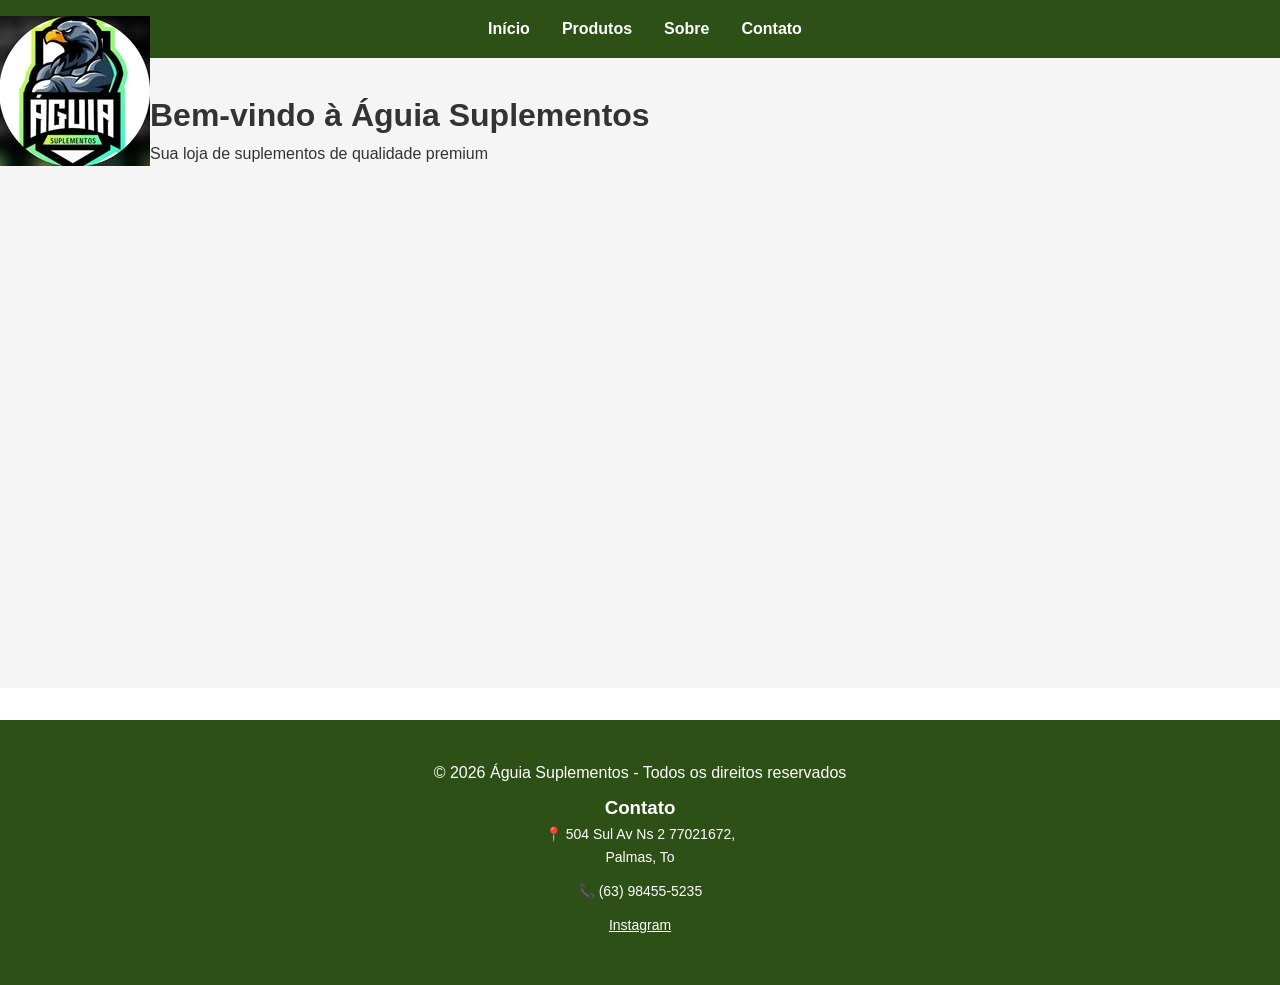
==== index.html @ 70533b99 "Add logo image to header in index.html" ====
<!DOCTYPE html>
<html lang="pt-BR">
<head>
    <meta charset="UTF-8">
    <meta name="viewport" content="width=device-width, initial-scale=1.0">
    <title>Águia Suplementos</title>
    <link rel="stylesheet" href="style.css">
    
</head>
<body>
    <header>

        <div id="logo">
             <img src="imagens/logo.jpg" >
        </div>
        <nav class="container">
            <ul>
                <li><a href="index.html">Início</a></li>
                <li><a href="produtos.html">Produtos</a></li>
                <li><a href="sobre.html">Sobre</a></li>
                <li><a href="#contato">Contato</a></li>
            </ul>
        </nav>
    </header>

    <main>
        <div class="container">
            <h1 id="inicio">Bem-vindo à Águia Suplementos</h1>
            <p>Sua loja de suplementos de qualidade premium</p>
            <section id="produtos">

                
           
                    </div>
                </div>
            </section>
        </div>
    </main>

    <footer>
        <div class="container">
            <p>&copy; 2026 Águia Suplementos - Todos os direitos reservados</p>

               <div class="footer-col">
                    <h3>Contato</h3>
                    <ul class="contact-list">
                        <li>📍 504 Sul Av Ns 2 77021672, <br>Palmas, To</li>
                        <li>📞 (63) 98455-5235</li>
                        <li><a href="https://www.instagram.com/aguiasuplementos.palmas/">Instagram</a></li>
                    </ul>
                    <div class="social-links">
                
                    </div>
                </div>
        </div>
    </footer>
</body>
</html>
---- style.css ----
* {
            margin: 0;
            padding: 0;
            box-sizing: border-box;
        }

        body {
            font-family: Arial, sans-serif;
            line-height: 1.6;
            color: #333;
        }

        header {
            background-color: #2d5016;
            color: white;
            padding: 1rem 0;
            position: sticky;
            top: 0;
        }
        header #logo{
            float:left;
            border-radius: 200%;
        }

        nav ul {
            list-style: none;
            display: flex;
            justify-content: center;
            gap: 2rem;
        }

        nav a {
            color: white;
            text-decoration: none;
            font-weight: bold;
        }

        nav a:hover {
            color: #a8d5ba;
        }

        main {
            min-height: 70vh;
            padding: 2rem;
            background-color: #f5f5f5;
        }

        .container {
            max-width: 1000px;
            margin: 0 auto;
        }

        .produtos {
            display: grid;
            grid-template-columns: repeat(auto-fit, minmax(500px, 1fr));
            gap: 2rem;
            margin-top: 2rem;
        }

        .produto {
            background: white;
            padding: 1.5rem;
            border-radius: 8px;
            box-shadow: 0 2px 5px rgba(0, 0, 0, 0.1);
            border-left: 4px solid #4caf50;
        }

        footer {
            background-color: #2d5016;
            color: white;
            text-align: center;
            padding: 2rem;
            margin-top: 2rem;
        }

        footer p {
            margin: 0.5rem 0;
        }
        .contact-list li {
    font-size: 0.875rem;
    margin-bottom: 0.75rem;
    list-style-type: none;
}
.contact-list li a{
    color: white;
}

.social-links {
    display: flex;
    gap: 1rem;
    margin-top: 1rem;
}
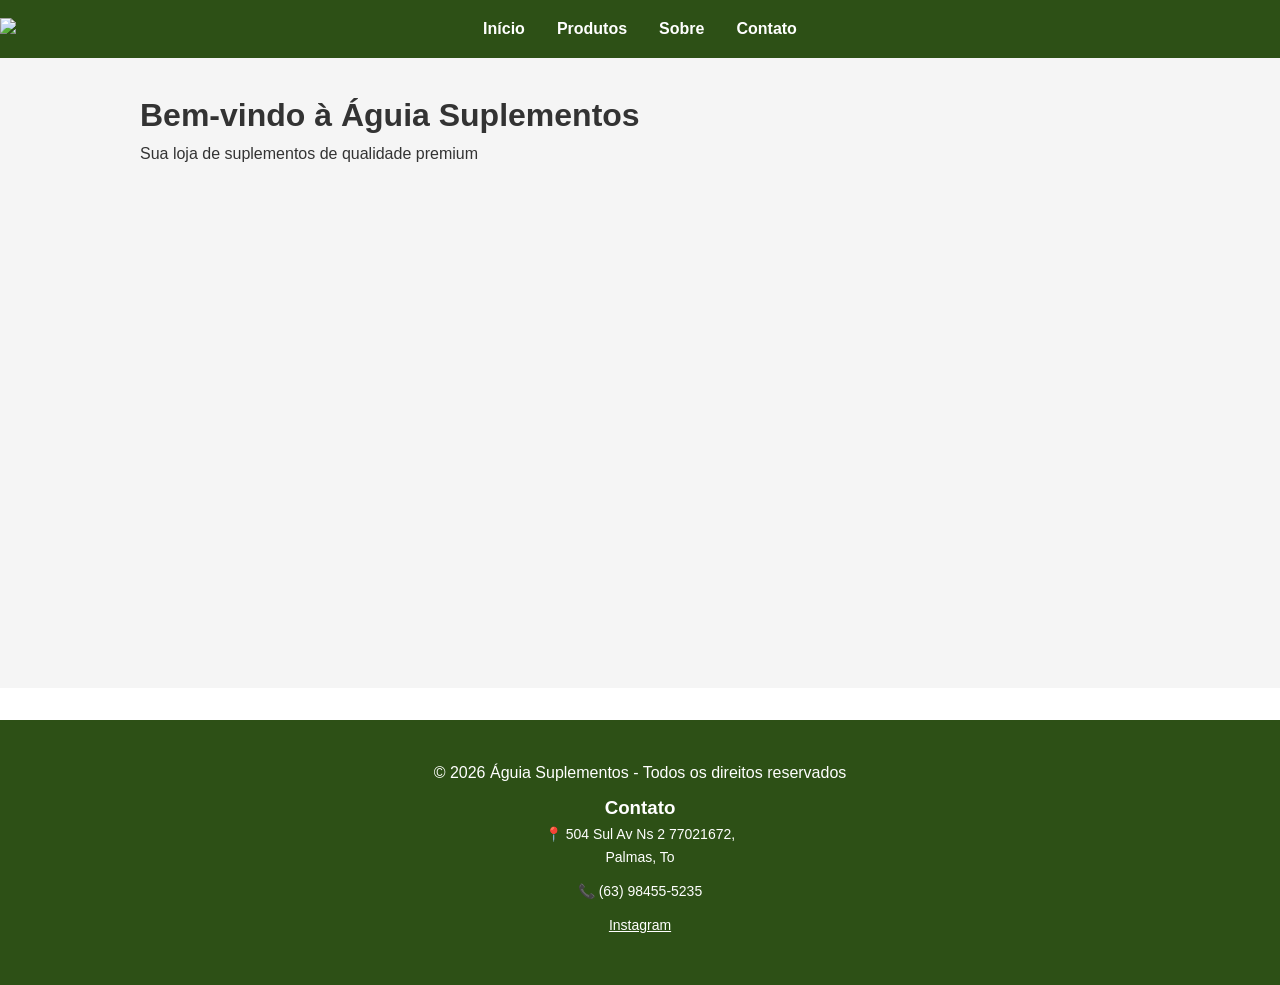
==== commit 5c306602: "Update index.html" ====
--- a/index.html
+++ b/index.html
@@ -11,7 +11,7 @@
     <header>
 
         <div id="logo">
-             <img src="imagens/logo.jpg" >
+             <img src="imagens/Logo3.png" height="180px" >
         </div>
         <nav class="container">
             <ul>
@@ -29,7 +29,7 @@
             <p>Sua loja de suplementos de qualidade premium</p>
             <section id="produtos">
 
-                
+
            
                     </div>
                 </div>
--- a/style.css
+++ b/style.css
@@ -20,7 +20,7 @@
         }
         header #logo{
             float:left;
-            border-radius: 200%;
+            border-radius: 100%;
         }
 
         nav ul {
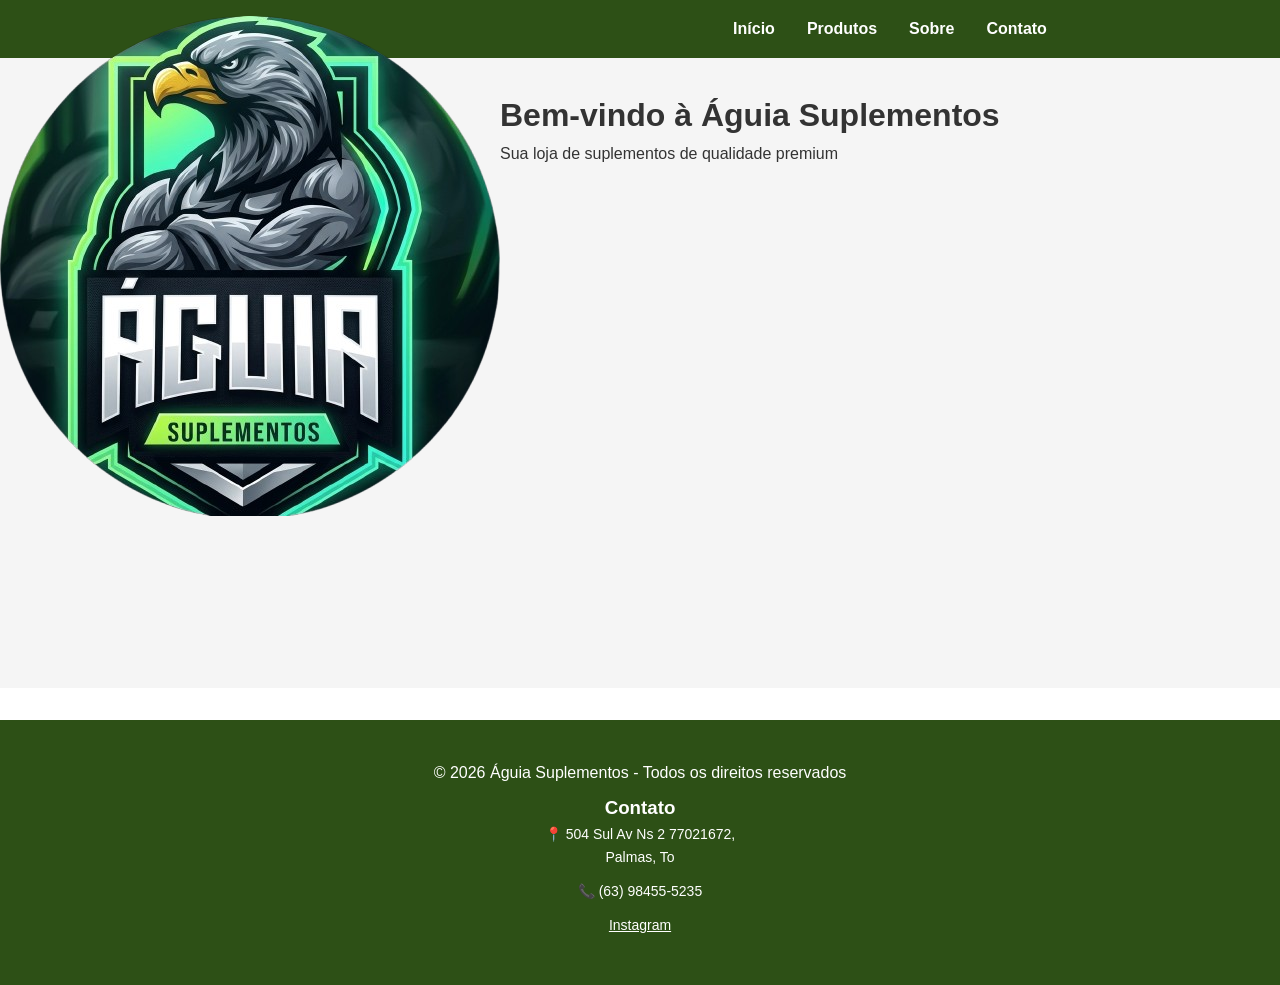
==== commit b9bcce2c: "Update index.html" ====
--- a/index.html
+++ b/index.html
@@ -5,35 +5,34 @@
     <meta name="viewport" content="width=device-width, initial-scale=1.0">
     <title>Águia Suplementos</title>
     <link rel="stylesheet" href="style.css">
-    
 </head>
+
 <body>
-    <header>
+    <header class="topo">
+        
+        <div class="container-header">
+            <div id="logo">
+                <img src="imagens/Logo3.png">
+            </div>
 
-        <div id="logo">
-             <img src="imagens/Logo3.png" height="180px" >
+            <nav>
+                <ul>
+                    <li><a href="index.html">Início</a></li>
+                    <li><a href="produtos.html">Produtos</a></li>
+                    <li><a href="sobre.html">Sobre</a></li>
+                    <li><a href="#contato">Contato</a></li>
+                </ul>
+            </nav>
         </div>
-        <nav class="container">
-            <ul>
-                <li><a href="index.html">Início</a></li>
-                <li><a href="produtos.html">Produtos</a></li>
-                <li><a href="sobre.html">Sobre</a></li>
-                <li><a href="#contato">Contato</a></li>
-            </ul>
-        </nav>
+
     </header>
 
     <main>
         <div class="container">
             <h1 id="inicio">Bem-vindo à Águia Suplementos</h1>
             <p>Sua loja de suplementos de qualidade premium</p>
-            <section id="produtos">
 
-
-           
-                    </div>
-                </div>
-            </section>
+            <section id="produtos"></section>
         </div>
     </main>
 
@@ -41,17 +40,15 @@
         <div class="container">
             <p>&copy; 2026 Águia Suplementos - Todos os direitos reservados</p>
 
-               <div class="footer-col">
-                    <h3>Contato</h3>
-                    <ul class="contact-list">
-                        <li>📍 504 Sul Av Ns 2 77021672, <br>Palmas, To</li>
-                        <li>📞 (63) 98455-5235</li>
-                        <li><a href="https://www.instagram.com/aguiasuplementos.palmas/">Instagram</a></li>
-                    </ul>
-                    <div class="social-links">
-                
-                    </div>
-                </div>
+            <div class="footer-col">
+                <h3>Contato</h3>
+                <ul class="contact-list">
+                    <li>📍 504 Sul Av Ns 2 77021672, <br>Palmas, To</li>
+                    <li>📞 (63) 98455-5235</li>
+                    <li><a href="https://www.instagram.com/aguiasuplementos.palmas/">Instagram</a></li>
+                </ul>
+                <div class="social-links"></div>
+            </div>
         </div>
     </footer>
 </body>
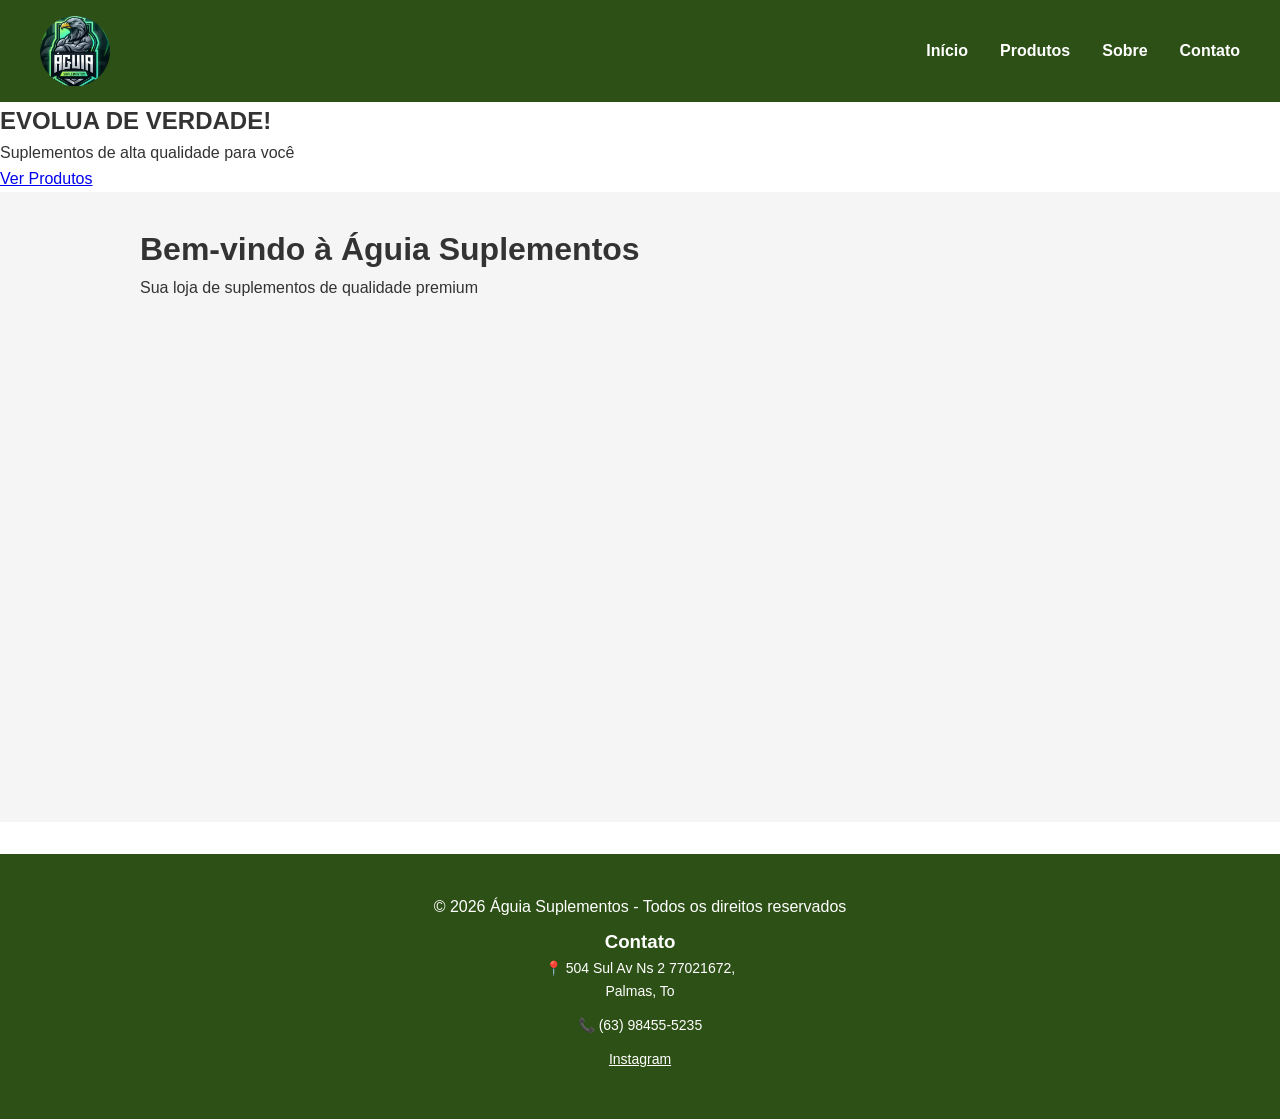
==== commit ffc2363f: "Add hero section to index.html Added a hero section with a call-to-action button." ====
--- a/index.html
+++ b/index.html
@@ -26,7 +26,13 @@
         </div>
 
     </header>
-
+    <section class="hero">
+        <div class="texto-hero">
+        <h1>EVOLUA DE VERDADE!</h1>
+        <p>Suplementos de alta qualidade para você</p>
+        <a href="produtos.html" class="btn-hero">Ver Produtos</a>
+    </div>
+</section>
     <main>
         <div class="container">
             <h1 id="inicio">Bem-vindo à Águia Suplementos</h1>
--- a/style.css
+++ b/style.css
@@ -1,88 +1,104 @@
+* {
+    margin: 0;
+    padding: 0;
+    box-sizing: border-box;
+}
 
-        * {
-            margin: 0;
-            padding: 0;
-            box-sizing: border-box;
-        }
+body {
+    font-family: Arial, sans-serif;
+    line-height: 1.6;
+    color: #333;
+}
 
-        body {
-            font-family: Arial, sans-serif;
-            line-height: 1.6;
-            color: #333;
-        }
+header {
+    background-color: #2d5016;
+    color: white;
+    padding: 1rem 0;
+    position: sticky;
+    top: 0;
+}
 
-        header {
-            background-color: #2d5016;
-            color: white;
-            padding: 1rem 0;
-            position: sticky;
-            top: 0;
-        }
-        header #logo{
-            float:left;
-            border-radius: 100%;
-        }
+.container-header {
+    max-width: 1200px;
+    margin: 0 auto;
+    display: flex;
+    align-items: center;
+    justify-content: space-between;
+}
 
-        nav ul {
-            list-style: none;
-            display: flex;
-            justify-content: center;
-            gap: 2rem;
-        }
 
-        nav a {
-            color: white;
-            text-decoration: none;
-            font-weight: bold;
-        }
+header #logo img {
+    height: 70px;
+    display: block;
+}
 
-        nav a:hover {
-            color: #a8d5ba;
-        }
 
-        main {
-            min-height: 70vh;
-            padding: 2rem;
-            background-color: #f5f5f5;
-        }
+header #logo {
+    float: none;
+}
 
-        .container {
-            max-width: 1000px;
-            margin: 0 auto;
-        }
 
-        .produtos {
-            display: grid;
-            grid-template-columns: repeat(auto-fit, minmax(500px, 1fr));
-            gap: 2rem;
-            margin-top: 2rem;
-        }
+nav ul {
+    list-style: none;
+    display: flex;
+    gap: 2rem;
+}
 
-        .produto {
-            background: white;
-            padding: 1.5rem;
-            border-radius: 8px;
-            box-shadow: 0 2px 5px rgba(0, 0, 0, 0.1);
-            border-left: 4px solid #4caf50;
-        }
+nav a {
+    color: white;
+    text-decoration: none;
+    font-weight: bold;
+}
 
-        footer {
-            background-color: #2d5016;
-            color: white;
-            text-align: center;
-            padding: 2rem;
-            margin-top: 2rem;
-        }
+nav a:hover {
+    color: #a8d5ba;
+}
 
-        footer p {
-            margin: 0.5rem 0;
-        }
-        .contact-list li {
+main {
+    min-height: 70vh;
+    padding: 2rem;
+    background-color: #f5f5f5;
+}
+
+.container {
+    max-width: 1000px;
+    margin: 0 auto;
+}
+
+.produtos {
+    display: grid;
+    grid-template-columns: repeat(auto-fit, minmax(500px, 1fr));
+    gap: 2rem;
+    margin-top: 2rem;
+}
+
+.produto {
+    background: white;
+    padding: 1.5rem;
+    border-radius: 8px;
+    box-shadow: 0 2px 5px rgba(0, 0, 0, 0.1);
+    border-left: 4px solid #4caf50;
+}
+
+footer {
+    background-color: #2d5016;
+    color: white;
+    text-align: center;
+    padding: 2rem;
+    margin-top: 2rem;
+}
+
+footer p {
+    margin: 0.5rem 0;
+}
+
+.contact-list li {
     font-size: 0.875rem;
     margin-bottom: 0.75rem;
     list-style-type: none;
 }
-.contact-list li a{
+
+.contact-list li a {
     color: white;
 }
 
@@ -91,5 +107,3 @@
     gap: 1rem;
     margin-top: 1rem;
 }
-
-
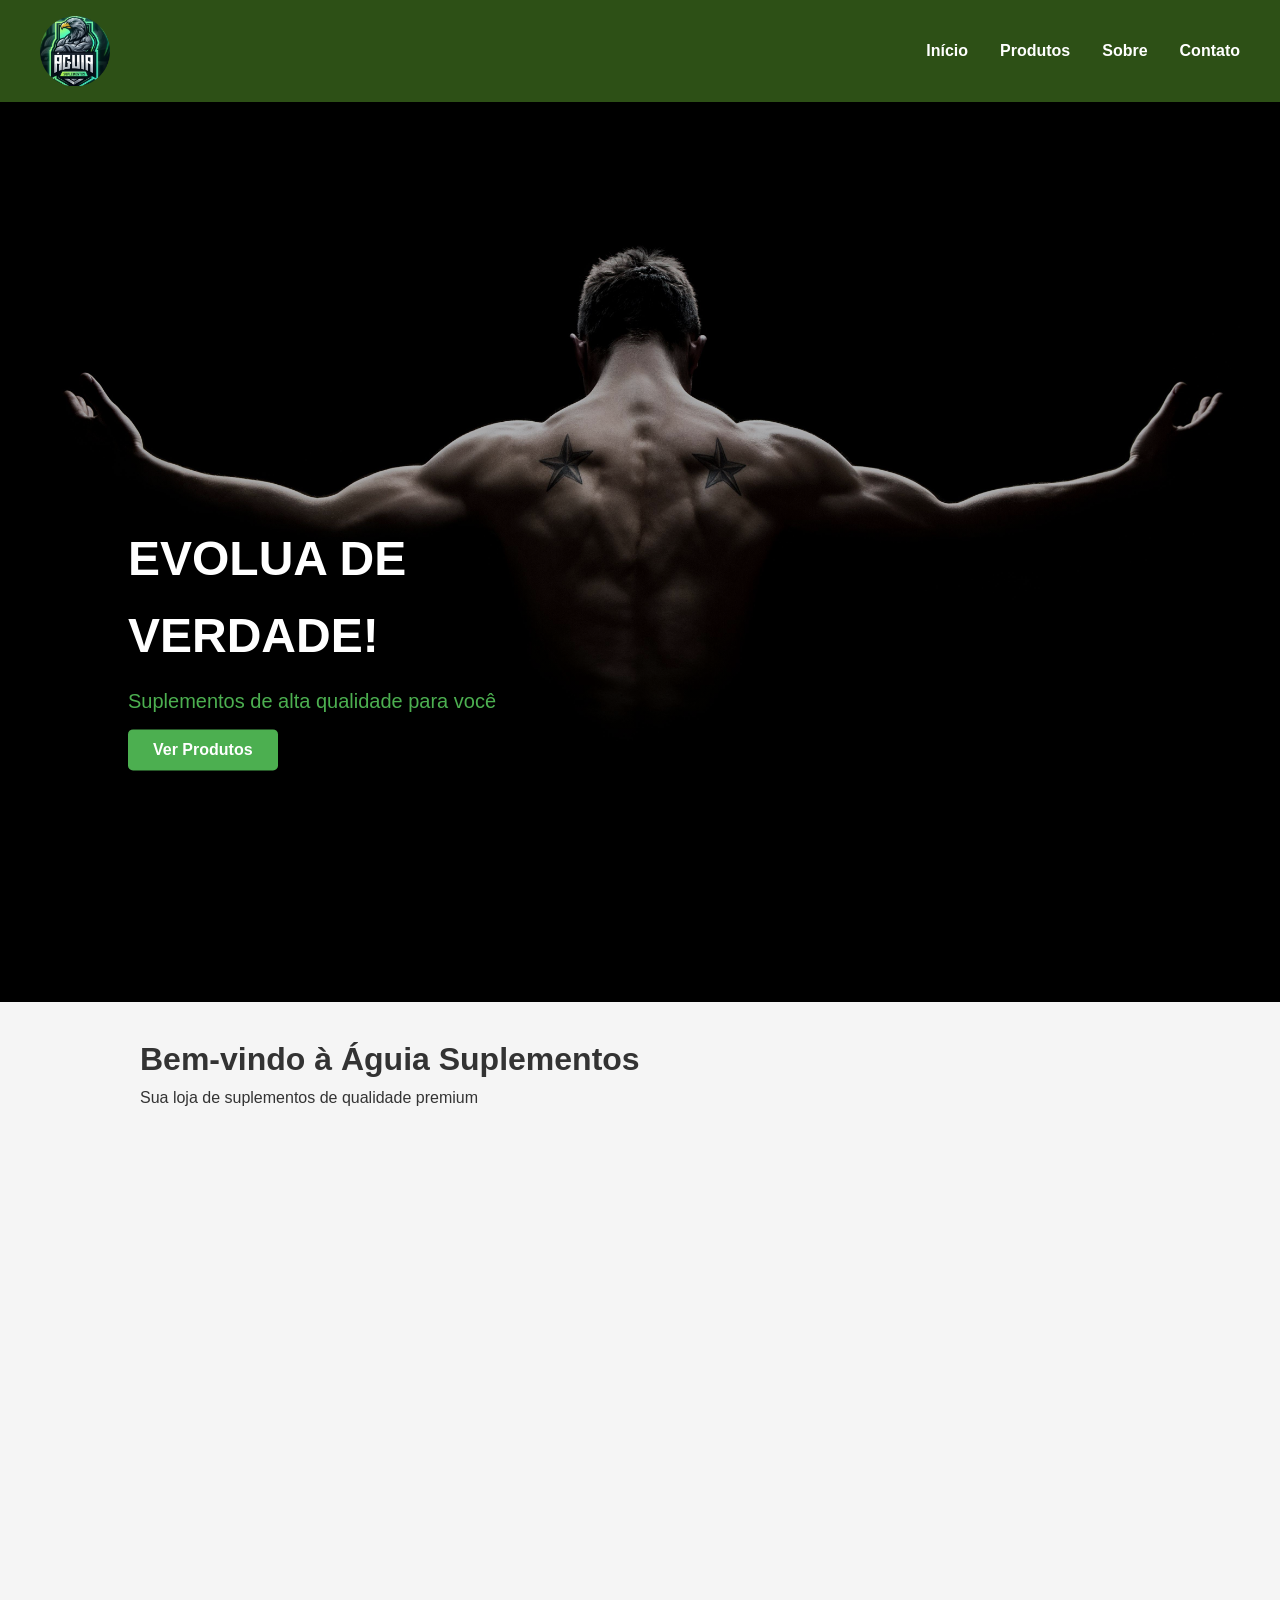
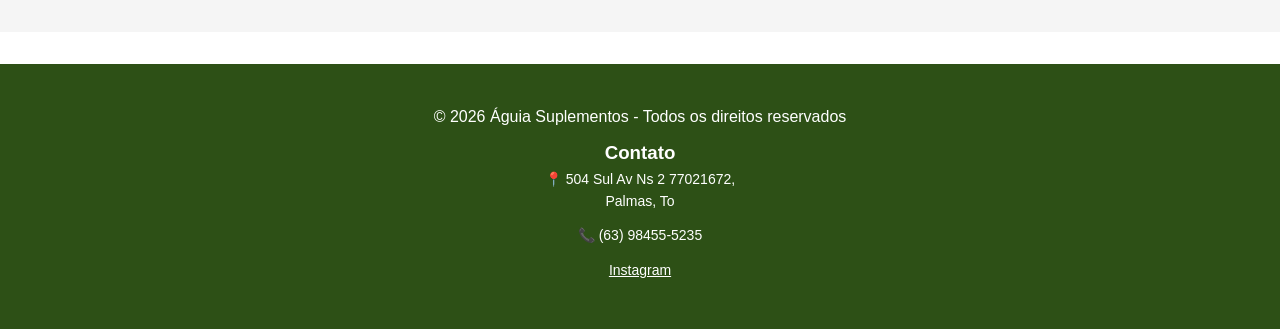
==== commit 5db512d9: "Update index.html" ====
--- a/index.html
+++ b/index.html
@@ -20,7 +20,7 @@
                     <li><a href="index.html">Início</a></li>
                     <li><a href="produtos.html">Produtos</a></li>
                     <li><a href="sobre.html">Sobre</a></li>
-                    <li><a href="#contato">Contato</a></li>
+                    <li><a href="contato.html">Contato</a></li>
                 </ul>
             </nav>
         </div>
--- a/style.css
+++ b/style.css
@@ -107,3 +107,158 @@
     gap: 1rem;
     margin-top: 1rem;
 }
+
+.hero {
+    height: 100vh;
+      background: linear-gradient(rgba(0,0,0,0.3), rgba(0,0,0,0.3)),
+                url("imagens/banner.jpg") no-repeat center/cover;
+    position: relative;
+}
+
+
+
+
+
+.texto-hero {
+    position: absolute;
+    top: 60%;
+    left: 10%;
+    transform: translateY(-50%);
+    z-index: 1;
+    max-width: 400px;
+}
+
+
+.texto-hero h1 {
+    color: white;
+    font-size: 48px;
+    margin-bottom: 10px;
+}
+
+.texto-hero p {
+    color: #4caf50;
+    font-size: 20px;
+    margin-bottom: 20px;
+}
+
+
+.btn-hero {
+    background: #4caf50;
+    color: white;
+    padding: 12px 25px;
+    text-decoration: none;
+    border-radius: 5px;
+    font-weight: bold;
+}
+
+.form h1 {
+    text-align: center;
+    margin-bottom: 1.5rem;
+    color: #2d5016;
+}
+
+.form form {
+    max-width: 500px;
+    margin: 0 auto;
+    background: white;
+    padding: 2rem;
+    border-radius: 10px;
+    box-shadow: 0 4px 15px rgba(0, 0, 0, 0.1);
+}
+
+
+.form form > div,
+.fofieldserm form t {
+    margin-bottom: 1.2rem;
+}
+
+
+.form form label {
+    display: block;
+    margin-bottom: 0.4rem;
+    font-weight: bold;
+    color: #2d5016;
+}
+
+
+.form form input[type="text"],
+.form form input[type="email"],
+.form form input[type="password"],
+.form form input[type="date"] {
+    width: 100%;
+    padding: 10px;
+    border: 1px solid #ccc;
+    border-radius: 6px;
+    transition: 0.3s;
+}
+
+
+.form form input:focus {
+    border-color: #4caf50;
+    outline: none;
+    box-shadow: 0 0 5px rgba(76, 175, 80, 0.4);
+}
+
+
+.form form fieldset {
+    border: 1px solid #ddd;
+    padding: 1rem;
+    border-radius: 6px;
+}
+
+.form form legend {
+    padding: 0 10px;
+    font-weight: bold;
+    color: #2d5016;
+}
+
+
+.form form fieldset div {
+    display: flex;
+    align-items: center;
+    gap: 8px;
+}
+
+
+.form form hr {
+    margin: 1.5rem 0;
+    border: none;
+    height: 1px;
+    background: #ddd;
+}
+
+
+.form form input[type="submit"],
+.form form input[type="reset"] {
+    width: 48%;
+    padding: 10px;
+    border: none;
+    border-radius: 6px;
+    font-weight: bold;
+    cursor: pointer;
+    transition: 0.3s;
+}
+
+
+.form form input[type="submit"] {
+    background: #4caf50;
+    color: white;
+}
+
+.form form input[type="submit"]:hover {
+    background: #3e8e41;
+}
+
+
+.form form input[type="reset"] {
+    background: #ccc;
+}
+
+.form form input[type="reset"]:hover {
+    background: #999;
+}
+
+
+.form form input[type="reset"] {
+    float: right;
+}
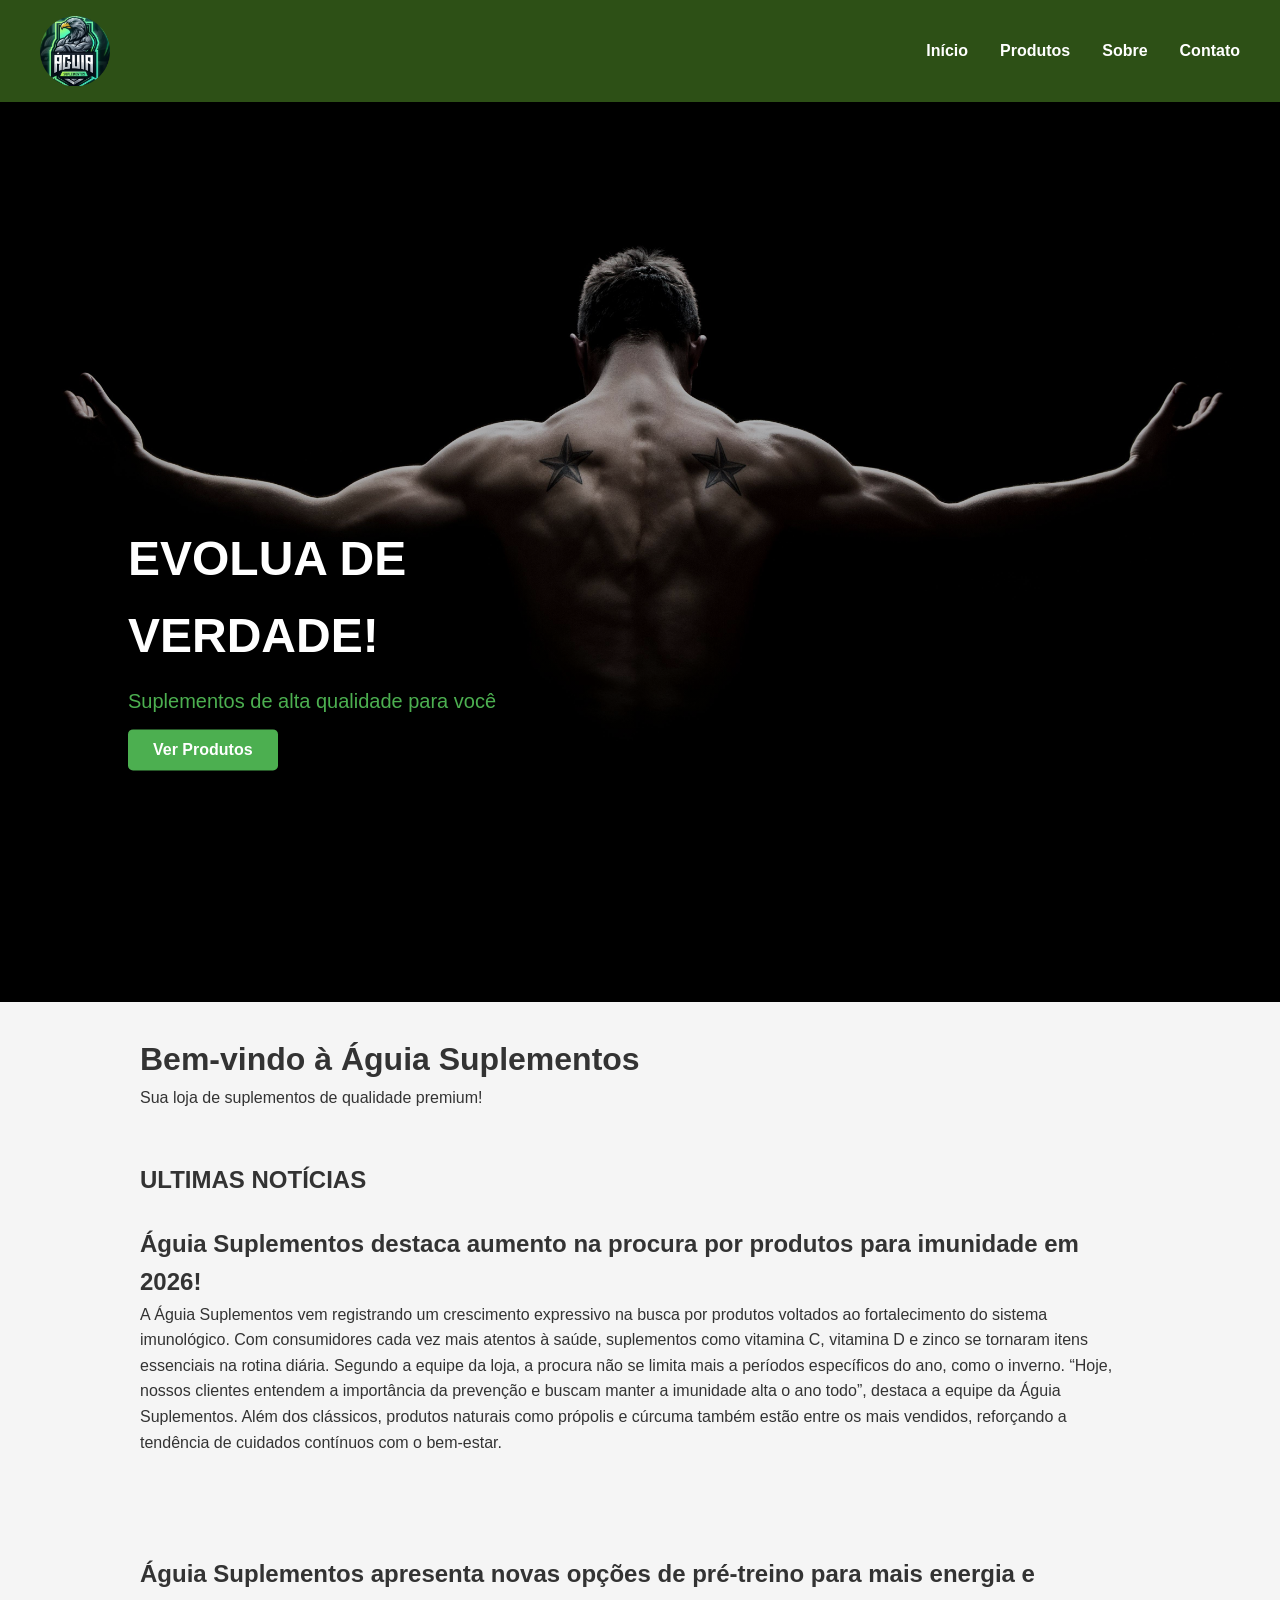
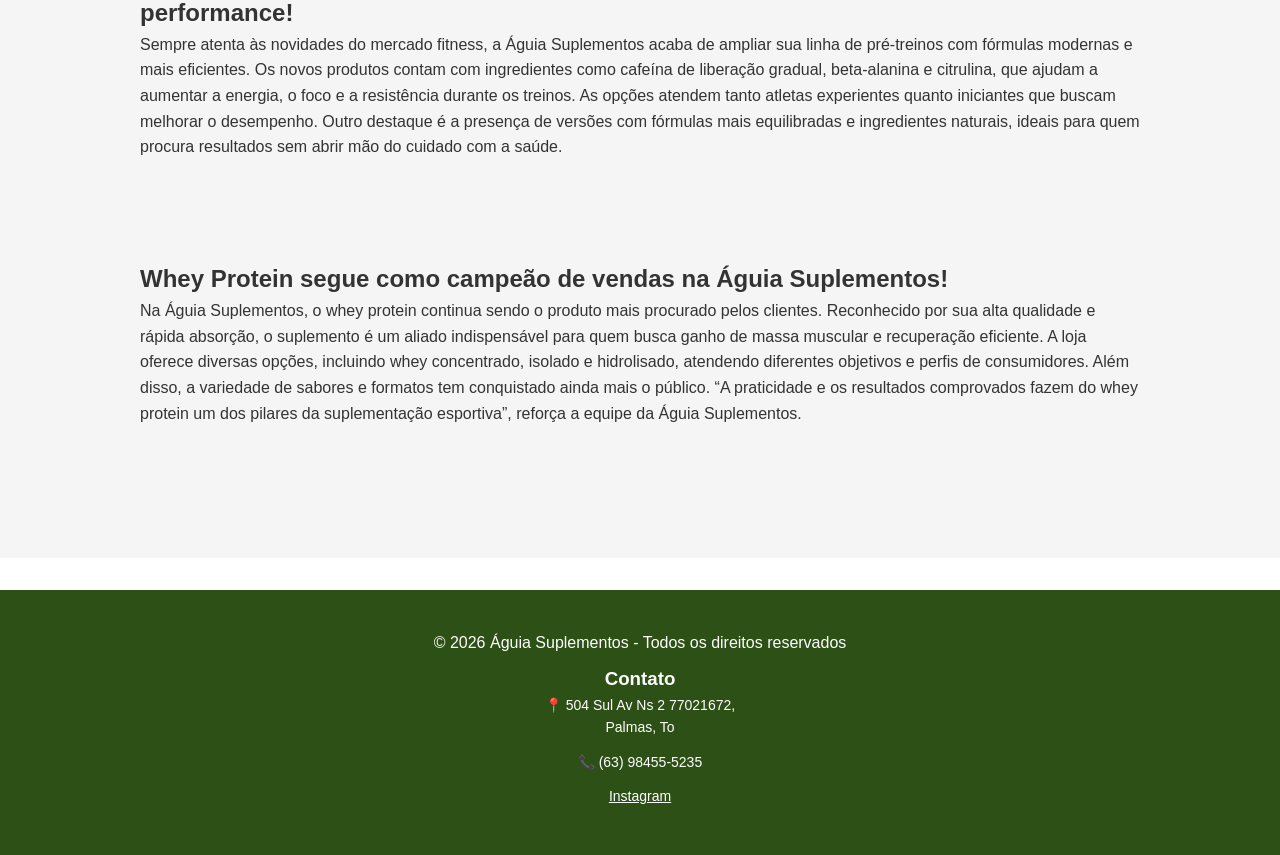
==== commit a699b1d9: "Update index.html" ====
--- a/index.html
+++ b/index.html
@@ -35,10 +35,34 @@
 </section>
     <main>
         <div class="container">
-            <h1 id="inicio">Bem-vindo à Águia Suplementos</h1>
-            <p>Sua loja de suplementos de qualidade premium</p>
+            <h1 id="inicio">Bem-vindo à Águia Suplementos</h1> <!-- ESSA CLASSE "INICIO" TA SENDO USADA?-->
+            <p>Sua loja de suplementos de qualidade premium!</p>
 
-            <section id="produtos"></section>
+            <div id="noticias">
+                <h2>ULTIMAS NOTÍCIAS</h2>
+
+                <br>
+
+                <p class="titulo">Águia Suplementos destaca aumento na procura por produtos para imunidade em 2026!</p>
+                <p class="conteudo">A Águia Suplementos vem registrando um crescimento expressivo na busca por produtos voltados ao fortalecimento do sistema imunológico. Com consumidores cada vez mais atentos à saúde, suplementos como vitamina C, vitamina D e zinco se tornaram itens essenciais na rotina diária.
+                Segundo a equipe da loja, a procura não se limita mais a períodos específicos do ano, como o inverno. “Hoje, nossos clientes entendem a importância da prevenção e buscam manter a imunidade alta o ano todo”, destaca a equipe da Águia Suplementos.
+                Além dos clássicos, produtos naturais como própolis e cúrcuma também estão entre os mais vendidos, reforçando a tendência de cuidados contínuos com o bem-estar.
+                </p>
+
+                <p class="titulo">Águia Suplementos apresenta novas opções de pré-treino para mais energia e performance!</p>
+                <p class="conteudo">Sempre atenta às novidades do mercado fitness, a Águia Suplementos acaba de ampliar sua linha de pré-treinos com fórmulas modernas e mais eficientes.
+                Os novos produtos contam com ingredientes como cafeína de liberação gradual, beta-alanina e citrulina, que ajudam a aumentar a energia, o foco e a resistência durante os treinos. As opções atendem tanto atletas experientes quanto iniciantes que buscam melhorar o desempenho.
+                Outro destaque é a presença de versões com fórmulas mais equilibradas e ingredientes naturais, ideais para quem procura resultados sem abrir mão do cuidado com a saúde.
+                </p>
+
+                <p class="titulo">Whey Protein segue como campeão de vendas na Águia Suplementos!</p>
+                <p class="conteudo">Na Águia Suplementos, o whey protein continua sendo o produto mais procurado pelos clientes. Reconhecido por sua alta qualidade e rápida absorção, o suplemento é um aliado indispensável para quem busca ganho de massa muscular e recuperação eficiente.
+                A loja oferece diversas opções, incluindo whey concentrado, isolado e hidrolisado, atendendo diferentes objetivos e perfis de consumidores. Além disso, a variedade de sabores e formatos tem conquistado ainda mais o público.
+                “A praticidade e os resultados comprovados fazem do whey protein um dos pilares da suplementação esportiva”, reforça a equipe da Águia Suplementos.
+                </p>
+            </div>
+
+            <!-- <section id="produtos"></section>  (PODE APAGAR ISSO?)--> 
         </div>
     </main>
 
--- a/style.css
+++ b/style.css
@@ -63,6 +63,19 @@
 .container {
     max-width: 1000px;
     margin: 0 auto;
+}
+
+#noticias {
+    padding-top: 50px;
+}
+
+.conteudo {
+    padding-bottom: 100px;
+}
+
+.titulo {
+    font-weight: bold;
+    font-size: x-large;
 }
 
 .produtos {
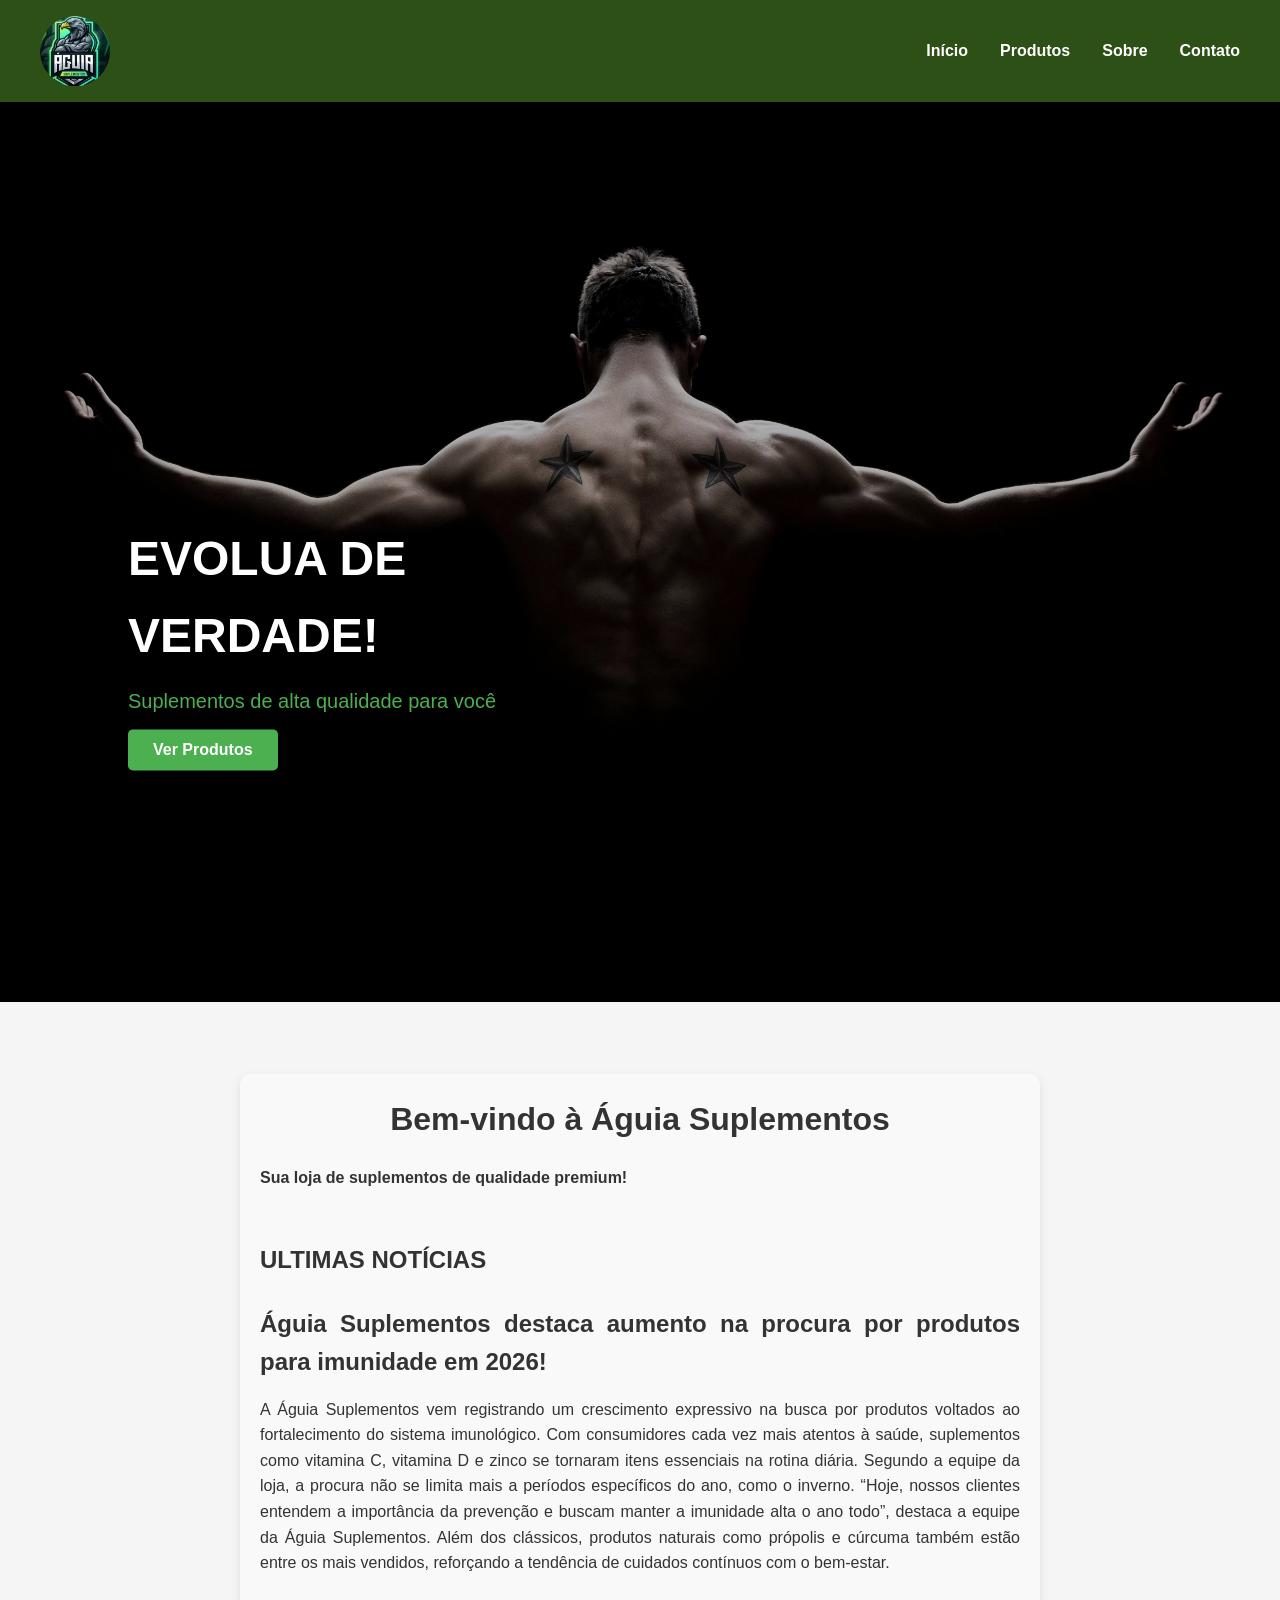
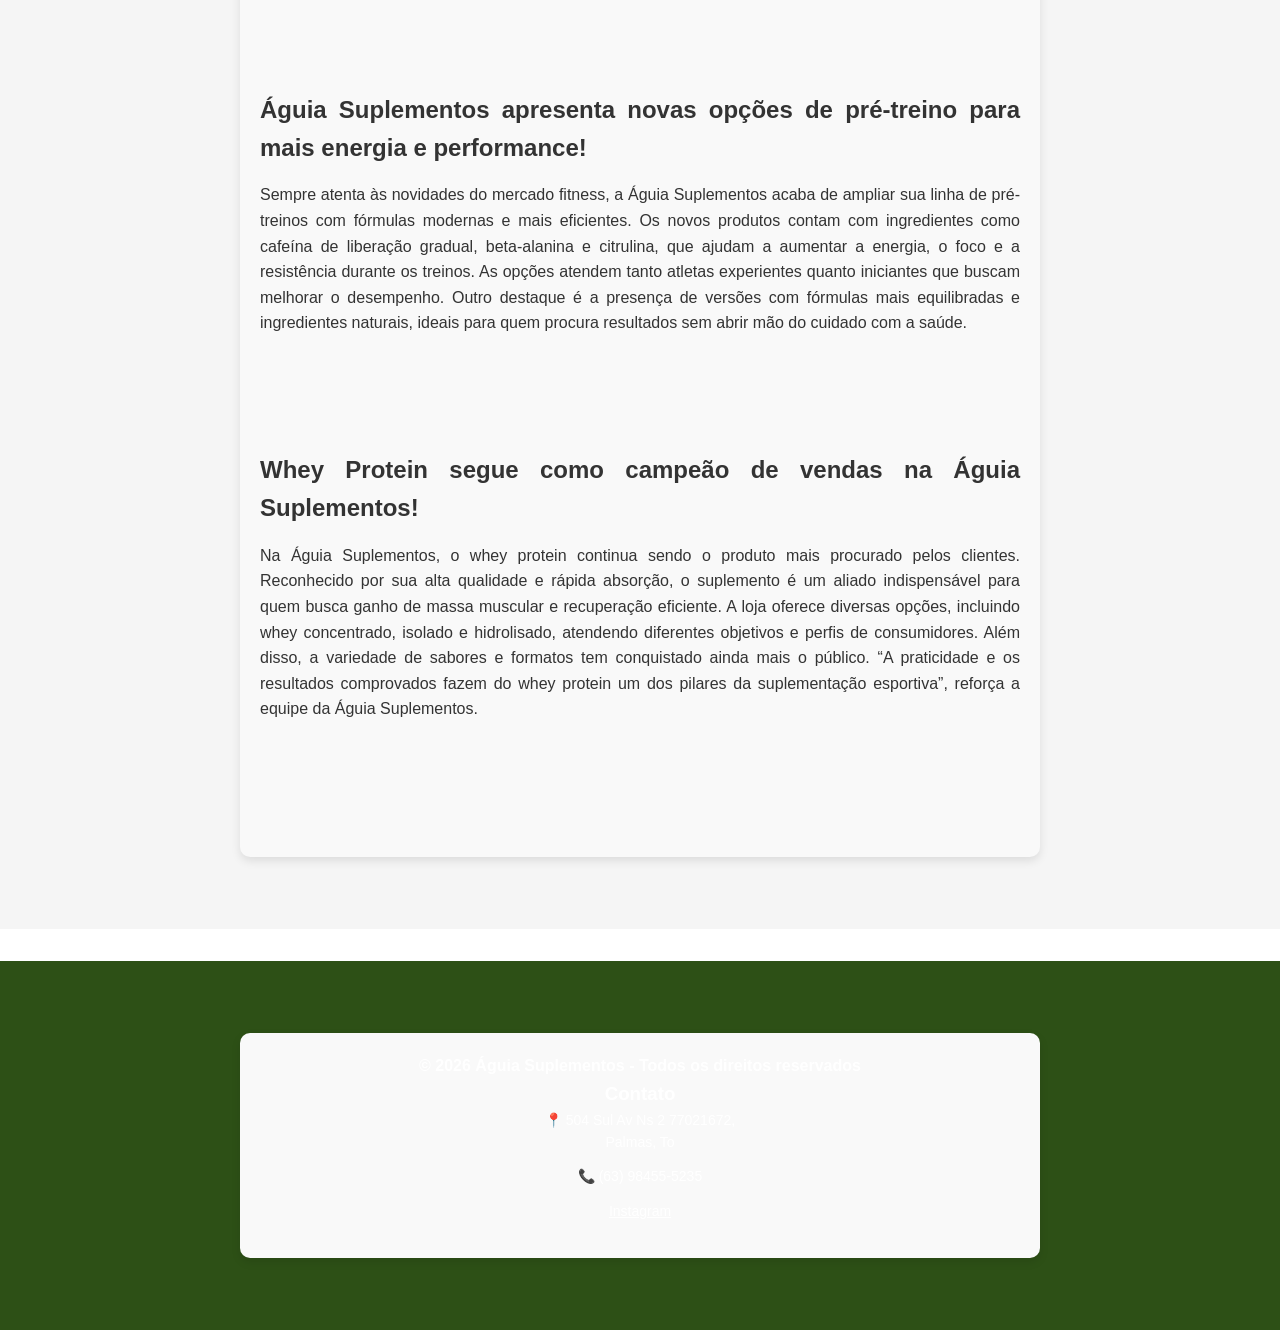
==== commit 796754b7: "Update index.html" ====
--- a/index.html
+++ b/index.html
@@ -36,7 +36,7 @@
     <main>
         <div class="container">
             <h1 id="inicio">Bem-vindo à Águia Suplementos</h1> <!-- ESSA CLASSE "INICIO" TA SENDO USADA?-->
-            <p>Sua loja de suplementos de qualidade premium!</p>
+            <h4>Sua loja de suplementos de qualidade premium!</h4>
 
             <div id="noticias">
                 <h2>ULTIMAS NOTÍCIAS</h2>
@@ -68,7 +68,7 @@
 
     <footer>
         <div class="container">
-            <p>&copy; 2026 Águia Suplementos - Todos os direitos reservados</p>
+            <h4>&copy; 2026 Águia Suplementos - Todos os direitos reservados</h4>
 
             <div class="footer-col">
                 <h3>Contato</h3>
--- a/style.css
+++ b/style.css
@@ -69,6 +69,10 @@
     padding-top: 50px;
 }
 
+#sobre {
+    padding-top: 70px;
+}
+
 .conteudo {
     padding-bottom: 100px;
 }
@@ -80,7 +84,7 @@
 
 .produtos {
     display: grid;
-    grid-template-columns: repeat(auto-fit, minmax(500px, 1fr));
+    grid-template-columns: repeat(auto-fit, minmax(220px, 1fr));
     gap: 2rem;
     margin-top: 2rem;
 }
@@ -91,7 +95,58 @@
     border-radius: 8px;
     box-shadow: 0 2px 5px rgba(0, 0, 0, 0.1);
     border-left: 4px solid #4caf50;
-}
+    transition: all 0.3s ease;
+    cursor: pointer;
+}
+    .produto img {
+    width: 100%;
+    border-radius: 10px;
+    transition: transform 0.3s ease;
+}
+
+.produto:hover {
+    transform: translateY(-10px) scale(1.02);
+    box-shadow: 0 10px 25px rgba(0, 0, 0, 0.2);
+}
+.btn-comprar {
+    display: inline-block;
+    margin-top: 10px;
+    padding: 10px 20px;
+    background-color: #2ecc71; 
+    color: white;
+    text-decoration: none;
+    border-radius: 8px;
+    font-weight: bold;
+    transition: all 0.3s ease;
+}
+
+.btn-comprar:hover {
+    background-color: #27ae60;
+    transform: scale(1.05);
+}
+
+
+.container {
+    max-width: 800px;      
+    margin: 40px auto;     
+    padding: 20px;        
+    background-color: #f9f9f9; 
+    border-radius: 10px;   
+    box-shadow: 0 4px 10px rgba(0, 0, 0, 0.1); 
+}
+
+.container h1 {
+    text-align: center;
+    margin-bottom: 20px;
+}
+
+.container p {
+    text-align: justify;
+    margin-bottom: 15px;
+    line-height: 1.6;
+}
+
+
 
 footer {
     background-color: #2d5016;
@@ -275,3 +330,14 @@
 .form form input[type="reset"] {
     float: right;
 }
+
+.preco {
+    color: #2ecc71; 
+    font-size: 18px;
+    font-weight: bold;
+    margin-top: 8px;
+}
+
+
+
+
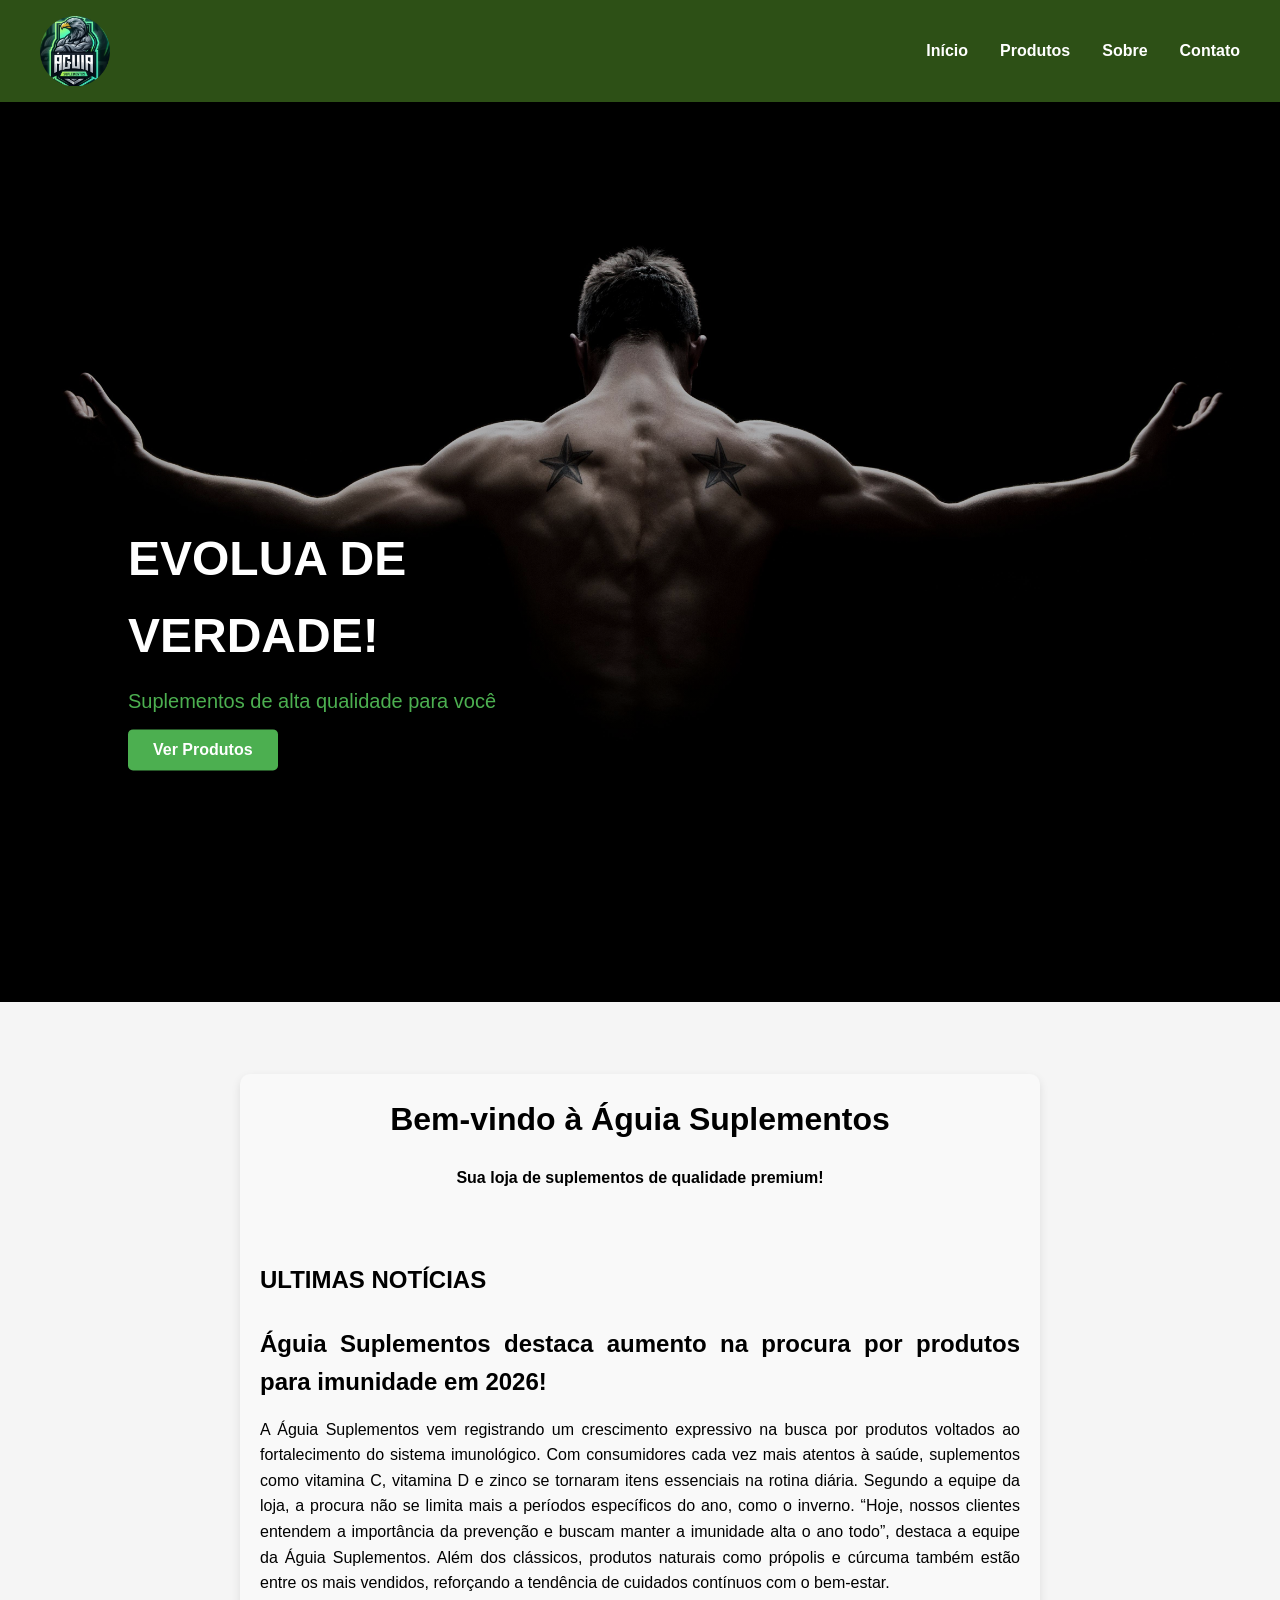
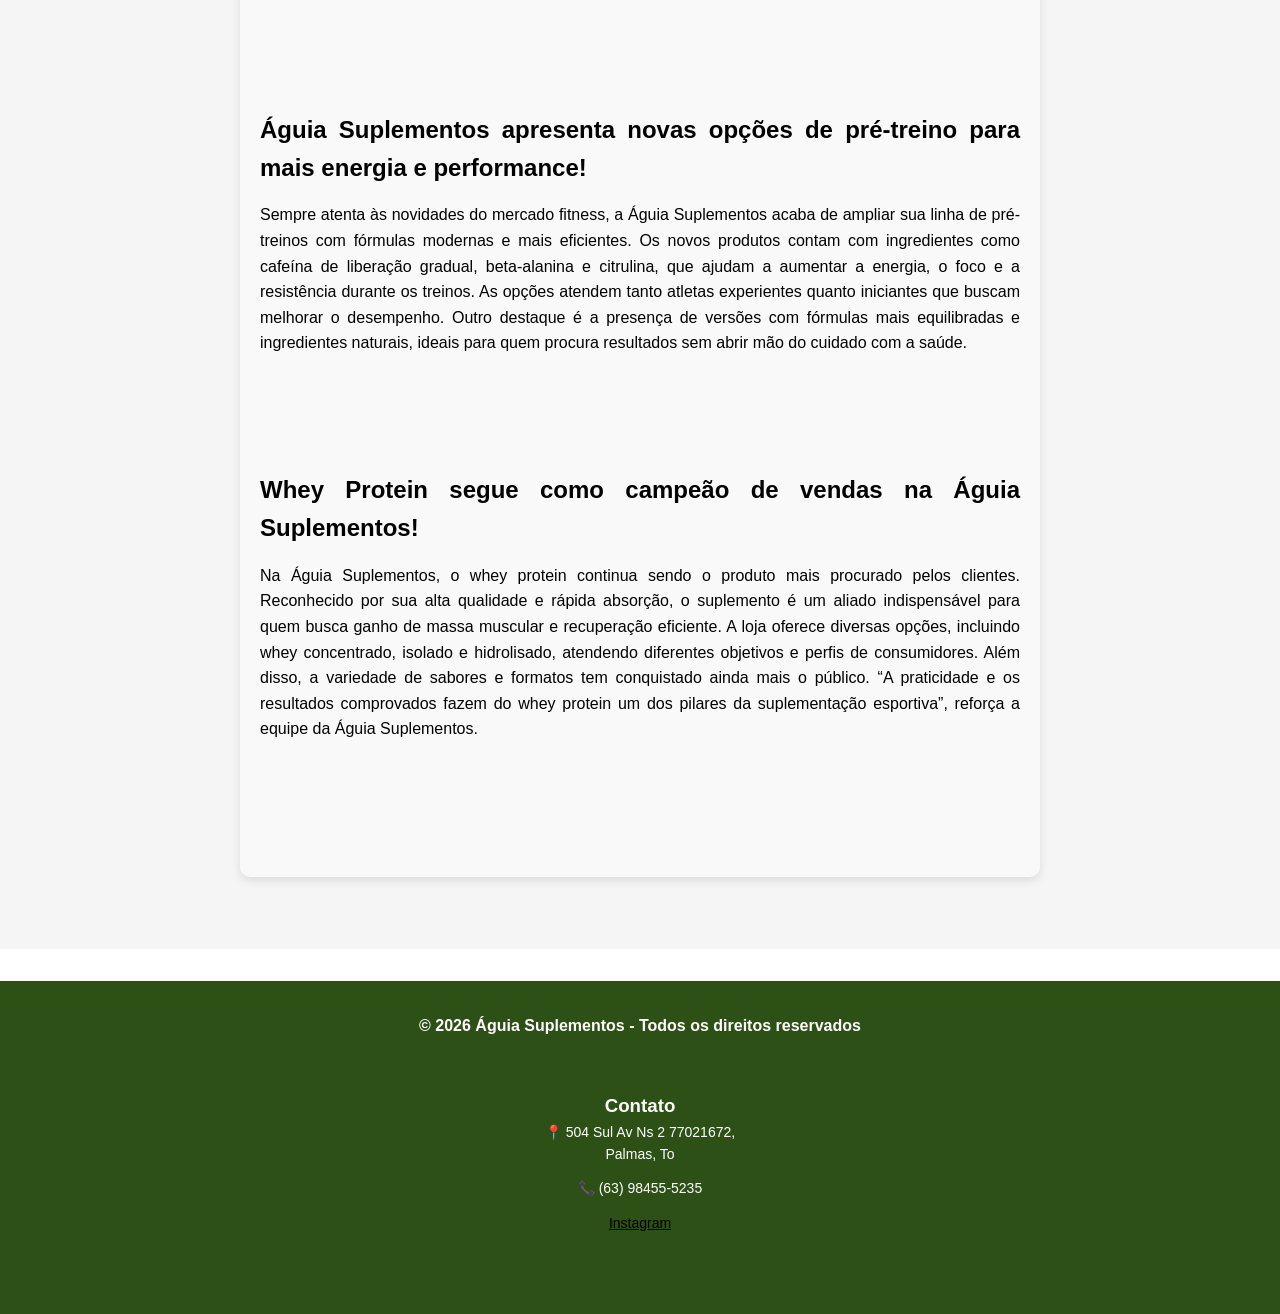
==== commit 777c25f0: "Update index.html" ====
--- a/index.html
+++ b/index.html
@@ -67,7 +67,7 @@
     </main>
 
     <footer>
-        <div class="container">
+        <div>
             <h4>&copy; 2026 Águia Suplementos - Todos os direitos reservados</h4>
 
             <div class="footer-col">
--- a/style.css
+++ b/style.css
@@ -58,11 +58,6 @@
     min-height: 70vh;
     padding: 2rem;
     background-color: #f5f5f5;
-}
-
-.container {
-    max-width: 1000px;
-    margin: 0 auto;
 }
 
 #noticias {
@@ -133,9 +128,10 @@
     background-color: #f9f9f9; 
     border-radius: 10px;   
     box-shadow: 0 4px 10px rgba(0, 0, 0, 0.1); 
-}
-
-.container h1 {
+    color: black;
+}
+
+.container h1,h4 {
     text-align: center;
     margin-bottom: 20px;
 }
@@ -147,7 +143,6 @@
 }
 
 
-
 footer {
     background-color: #2d5016;
     color: white;
@@ -158,6 +153,14 @@
 
 footer p {
     margin: 0.5rem 0;
+}
+
+.footer-col {
+    background-color: #2d5016;
+    color: white;
+    text-align: center;
+    padding: 2rem;
+    
 }
 
 .contact-list li {
@@ -167,7 +170,7 @@
 }
 
 .contact-list li a {
-    color: white;
+    color: rgb(0, 0, 0);
 }
 
 .social-links {
@@ -340,4 +343,3 @@
 
 
 
-
